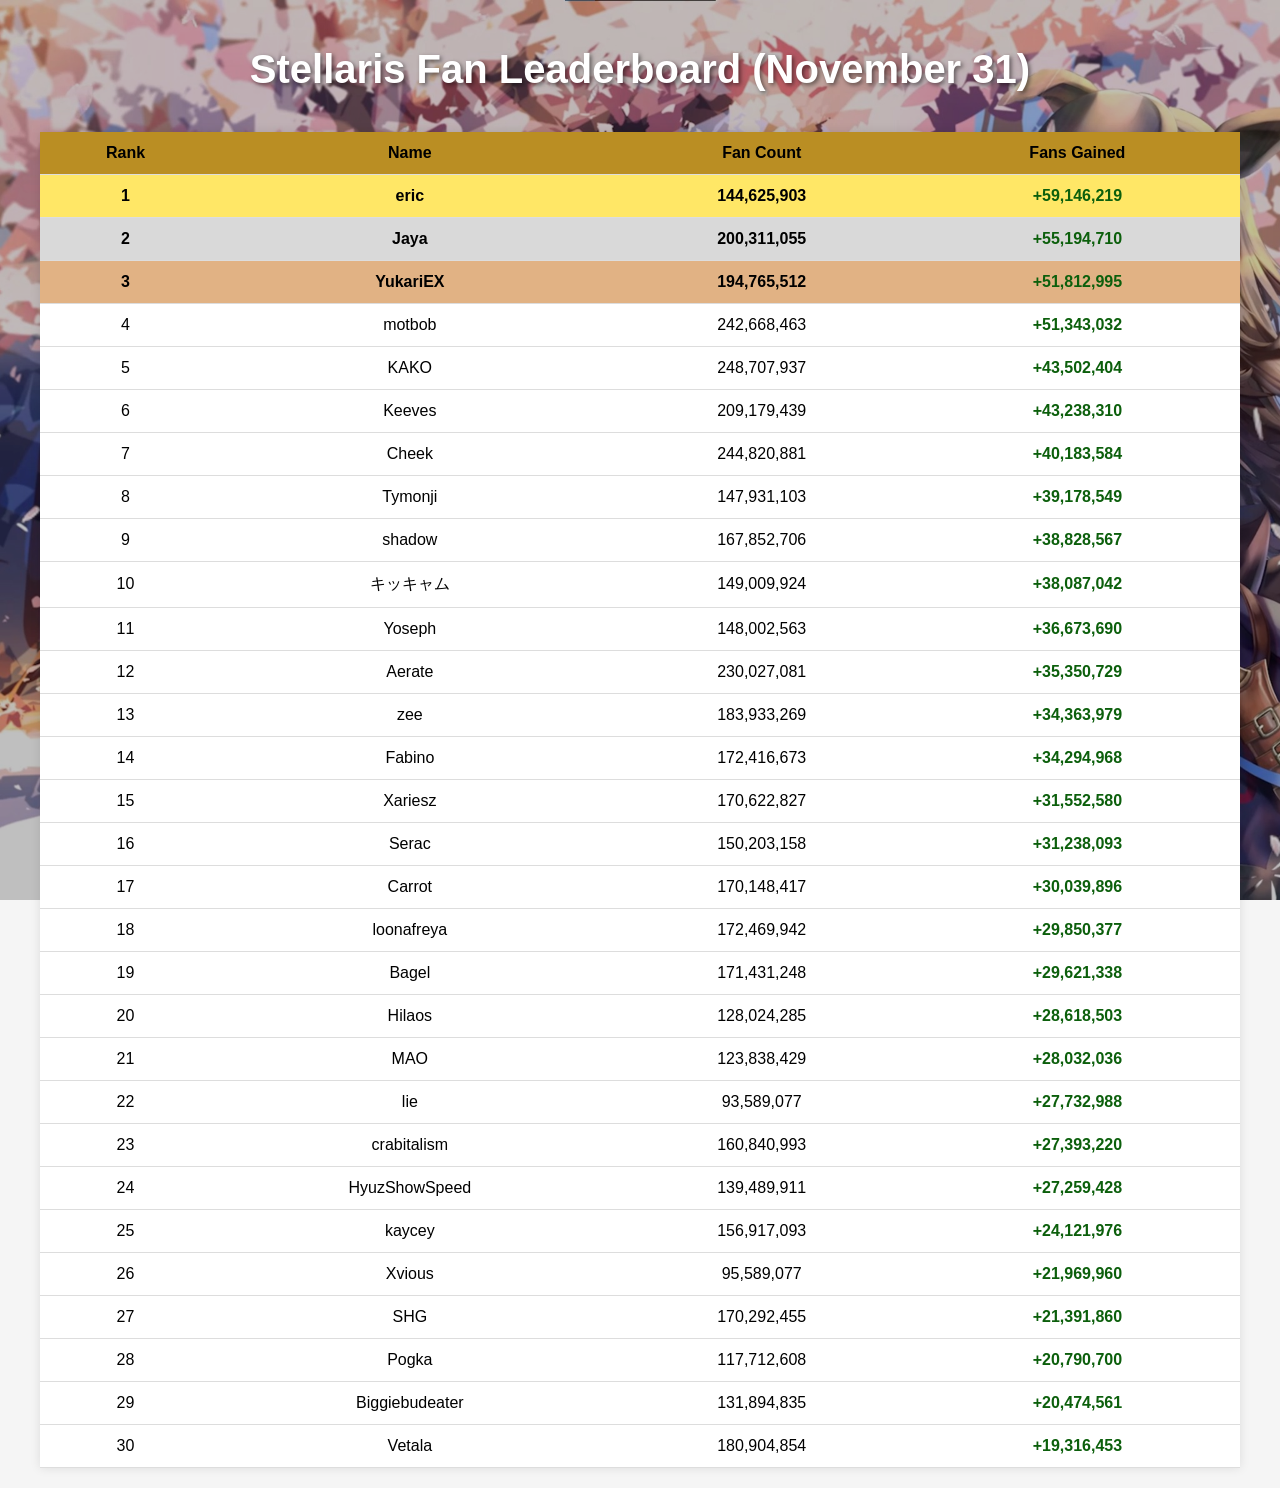
==== index.html @ b17f7ed2 "Nov. 31 Update" ====
<!DOCTYPE html>
<html lang="en">
<head>
  <meta charset="UTF-8">
  <meta name="viewport" content="width=device-width, initial-scale=1.0">
  <title>Stellaris Club Fan Leaderboard</title>
  <link rel="stylesheet" href="style.css">
  <style>
    /* Basic table styling */
    body {
      font-family: Arial, sans-serif;
      background-color: #f5f5f5;
      padding: 20px;
      color: #000;
    }

    table {
      width: 100%;
      border-collapse: collapse;
      margin-top: 20px;
      background-color: #fff;
      box-shadow: 0 0 10px rgba(0,0,0,0.1);
    }

    th, td {
      padding: 12px;
      text-align: center;
      border-bottom: 1px solid #ddd;
    }

    th {
      background-color: #BA8E23;
      color: #000;
    }

    tr:hover {
      background-color: #f1f1f1;
    }

    /* Optional: Fans Gained column default styling, dynamic color handled in script.js */
    td.fans-gained {
      font-weight: bold;
    }
  </style>
</head>
<body>

  <h1>Stellaris Fan Leaderboard (November 31)</h1>

  <table id="leaderboard">
    <thead>
      <tr>
        <th>Rank</th>
        <th>Name</th>
        <th>Fan Count</th>
        <th>Fans Gained</th>
      </tr>
    </thead>
    <tbody>
      <!-- Rows will be injected here by script.js -->
    </tbody>
  </table>

  <script src="script.js"></script>
</body>
</html>
---- style.css ----
/* style.css */

/* Body styling with background image */
body {
  font-family: Arial, sans-serif;
  color: #000;
  margin: 0;
  padding: 20px;
  display: flex;
  flex-direction: column;
  align-items: center; /* Center all content horizontally */
  position: relative;
}

body::before {
  content: '';
  position: fixed;
  top: 0;
  left: 0;
  width: 100%;
  height: 100%;
  background-image: url('background.jpg'); /* Replace with your image */
  background-size: cover;
  background-position: center;
  background-repeat: no-repeat;
  filter: brightness(75%); /* Reduce brightness to 75% */
  z-index: -1;
}

/* Header styling */
h1 {
  text-align: center;
  font-size: 2.5em; /* Bigger font */
  margin-bottom: 20px;
  color: #fff; /* White text */
  text-shadow: 2px 2px 4px rgba(0,0,0,0.5); /* Soft text shadow */
}

/* Table styling */
table {
  width: 50%; /* Narrower table */
  max-width: 1200px;
  border-collapse: collapse;
  margin-top: 10px;
  background-color: rgba(255, 255, 255, 0.95);
  box-shadow: 0 0 10px rgba(0,0,0,0.2);
  text-align: center;
}

/* ✅ Table header styling */
th {
  padding: 12px;
  font-weight: bold;
}

/* Table cells */
td {
  padding: 10px;
  border-bottom: 1px solid #ddd;
}

/* Hover effect */
tr:hover {
  background-color: rgba(200,200,200,0.3);
}

/* Fans Gained column styling */
td.fans-gained {
  font-weight: bold;
}

/* Top 3 row medals with 60% opacity */
tr.gold {
  background-color: rgba(255, 215, 0, 0.6) !important; /* Gold */
  color: #000;
  font-weight: bold;
}

tr.silver {
  background-color: rgba(192, 192, 192, 0.6) !important; /* Silver */
  color: #000;
  font-weight: bold;
}

tr.bronze {
  background-color: rgba(205, 127, 50, 0.6) !important; /* Bronze */
  color: #000;
  font-weight: bold;
}
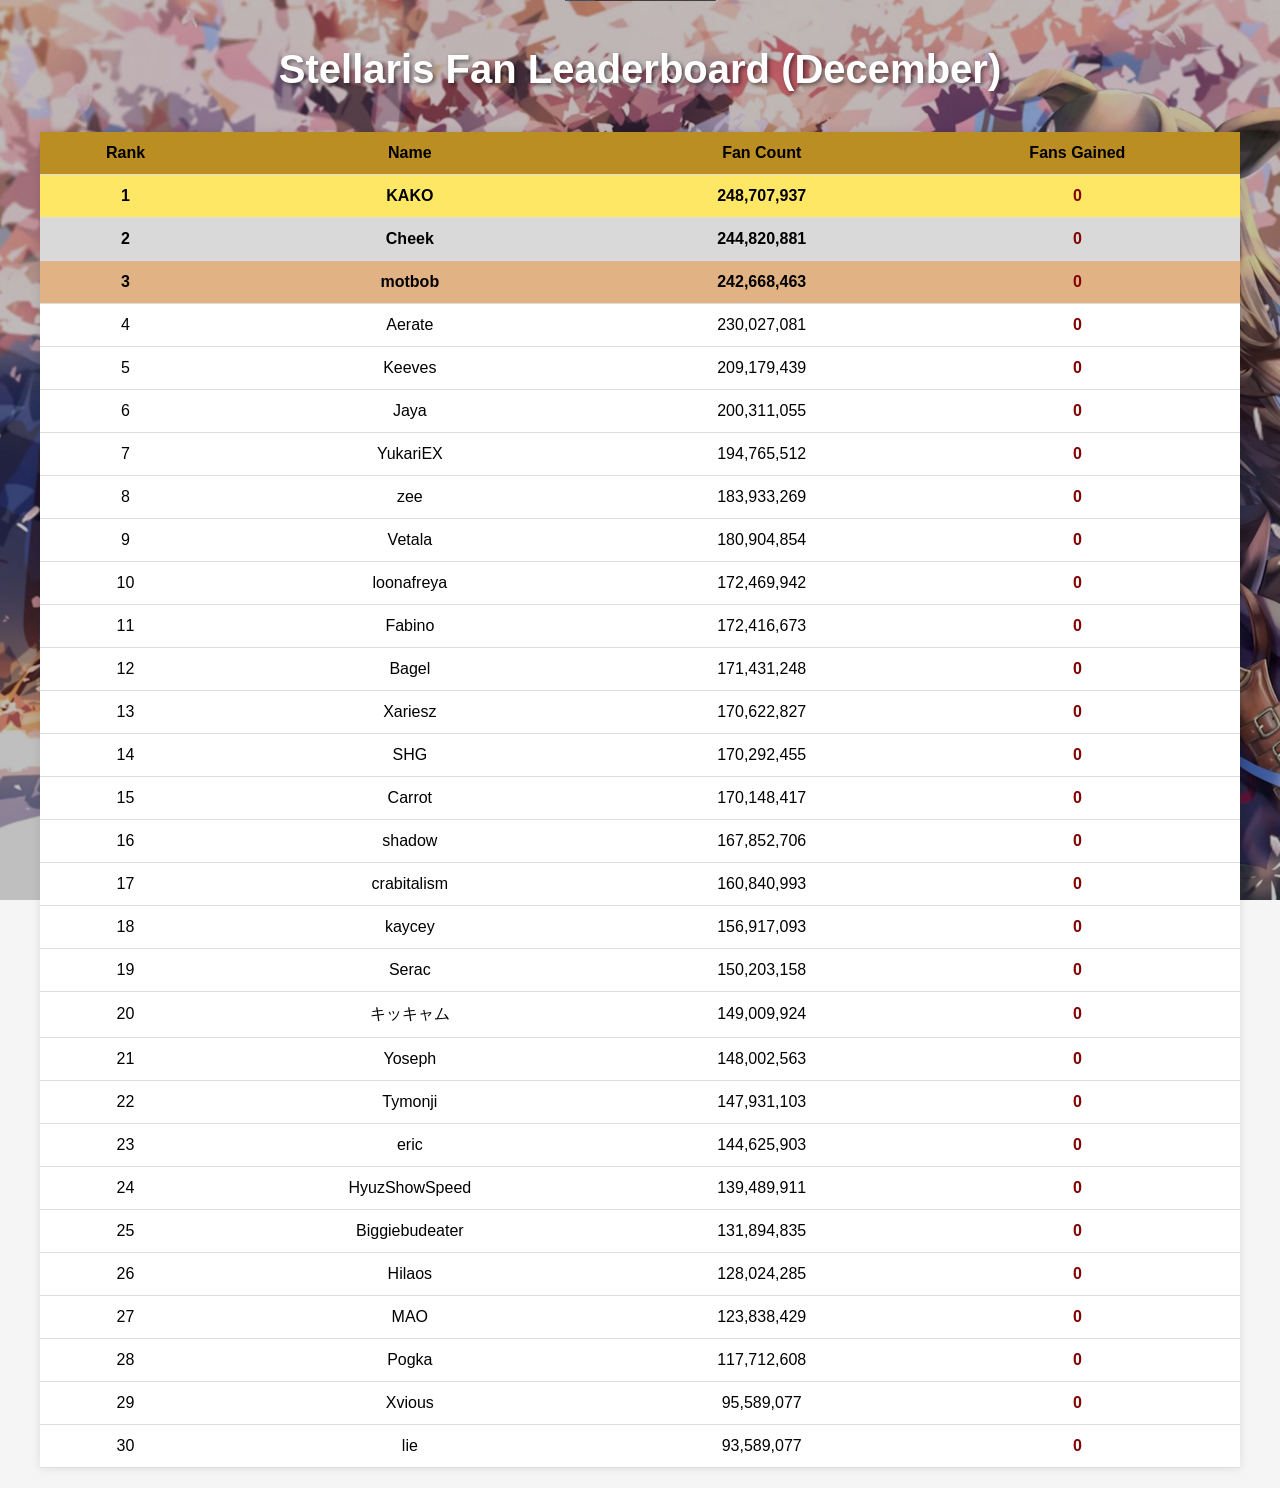
==== commit 51ea0988: "Move files to root" ====
--- a/index.html
+++ b/index.html
@@ -45,7 +45,7 @@
 </head>
 <body>
 
-  <h1>Stellaris Fan Leaderboard (November 31)</h1>
+  <h1>Stellaris Fan Leaderboard (December)</h1>
 
   <table id="leaderboard">
     <thead>
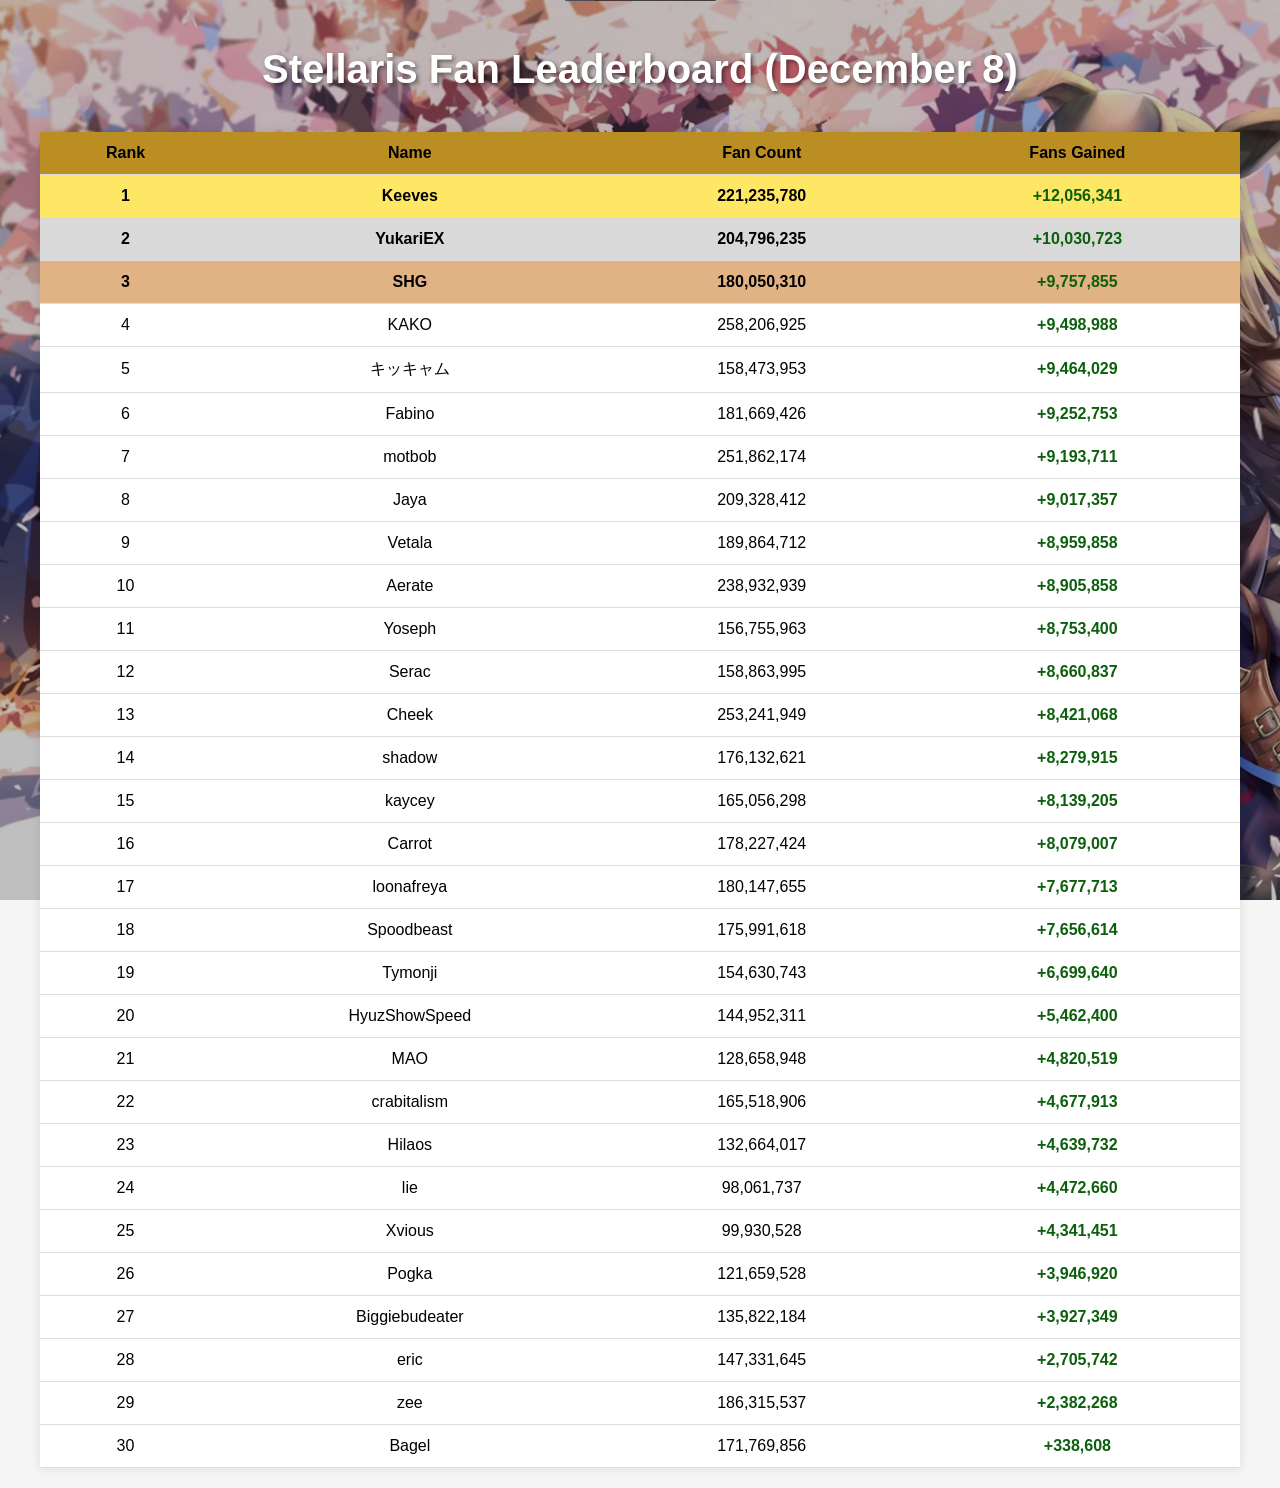
==== commit 6f7c5542: "Nov. 8 update" ====
--- a/index.html
+++ b/index.html
@@ -45,7 +45,7 @@
 </head>
 <body>
 
-  <h1>Stellaris Fan Leaderboard (December)</h1>
+  <h1>Stellaris Fan Leaderboard (December 8)</h1>
 
   <table id="leaderboard">
     <thead>
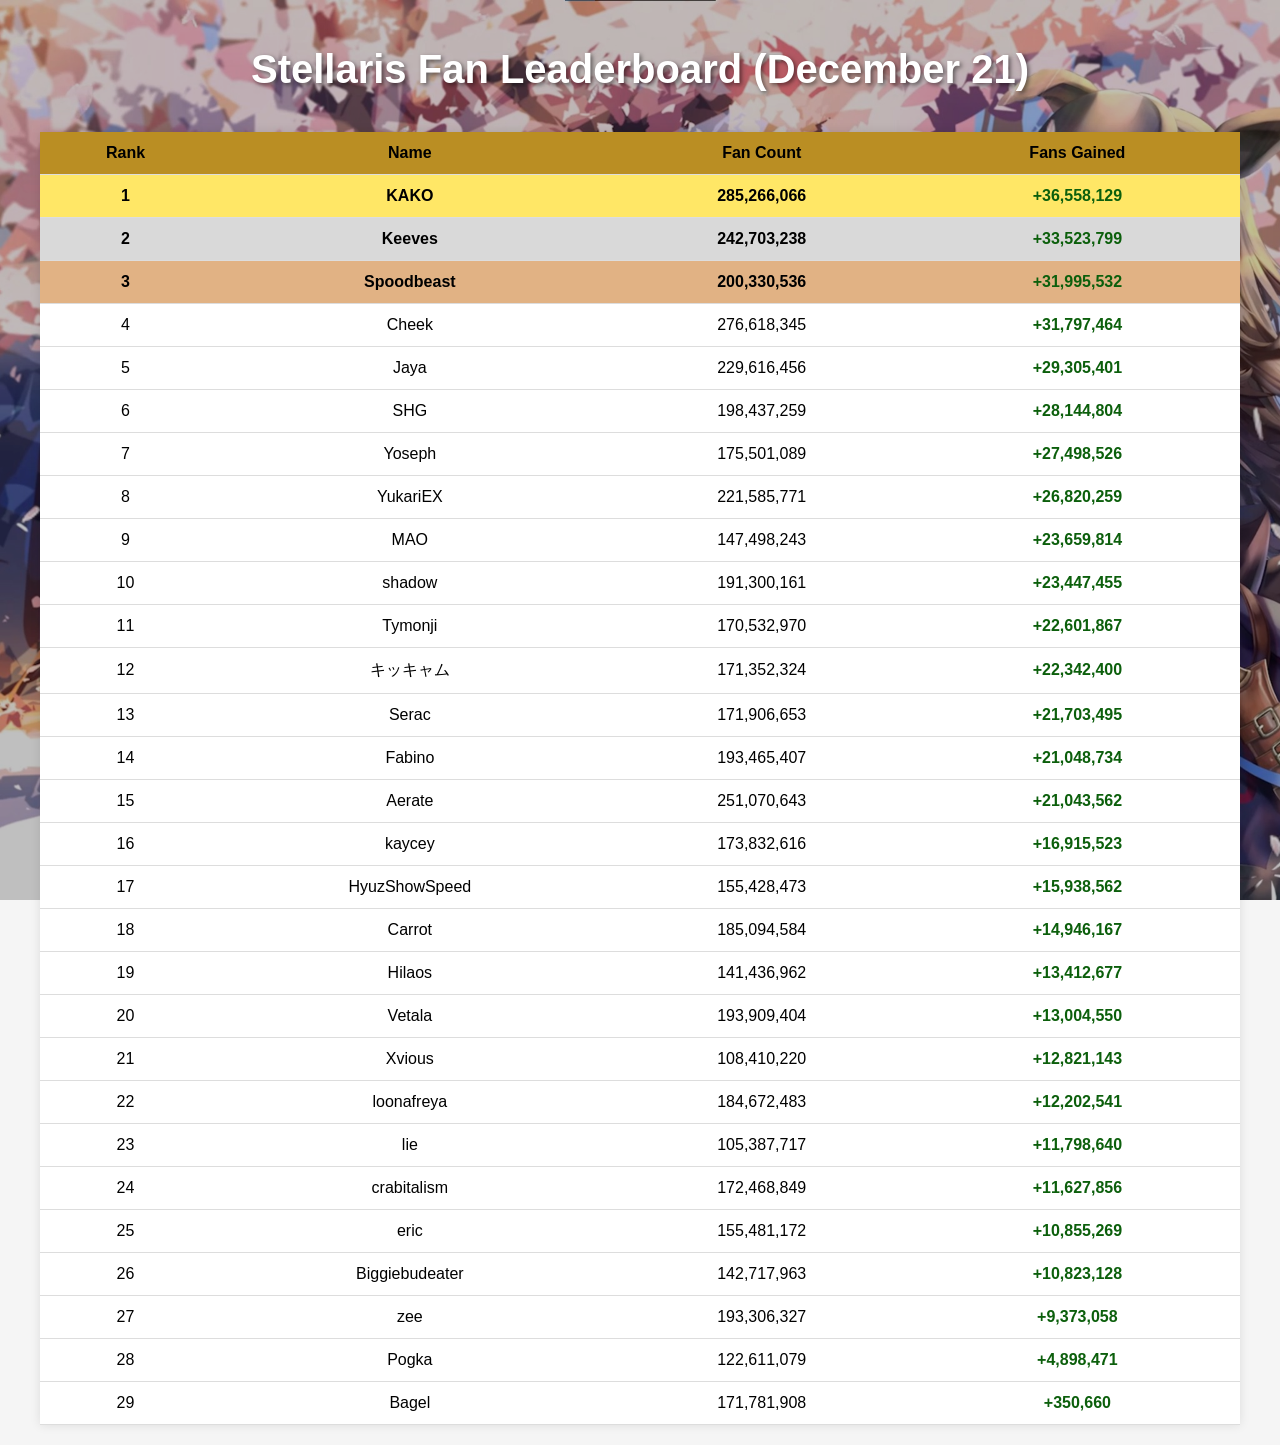
==== commit 6ddaffab: "Dec 21 update" ====
--- a/index.html
+++ b/index.html
@@ -45,7 +45,7 @@
 </head>
 <body>
 
-  <h1>Stellaris Fan Leaderboard (December 8)</h1>
+  <h1>Stellaris Fan Leaderboard (December 21)</h1>
 
   <table id="leaderboard">
     <thead>
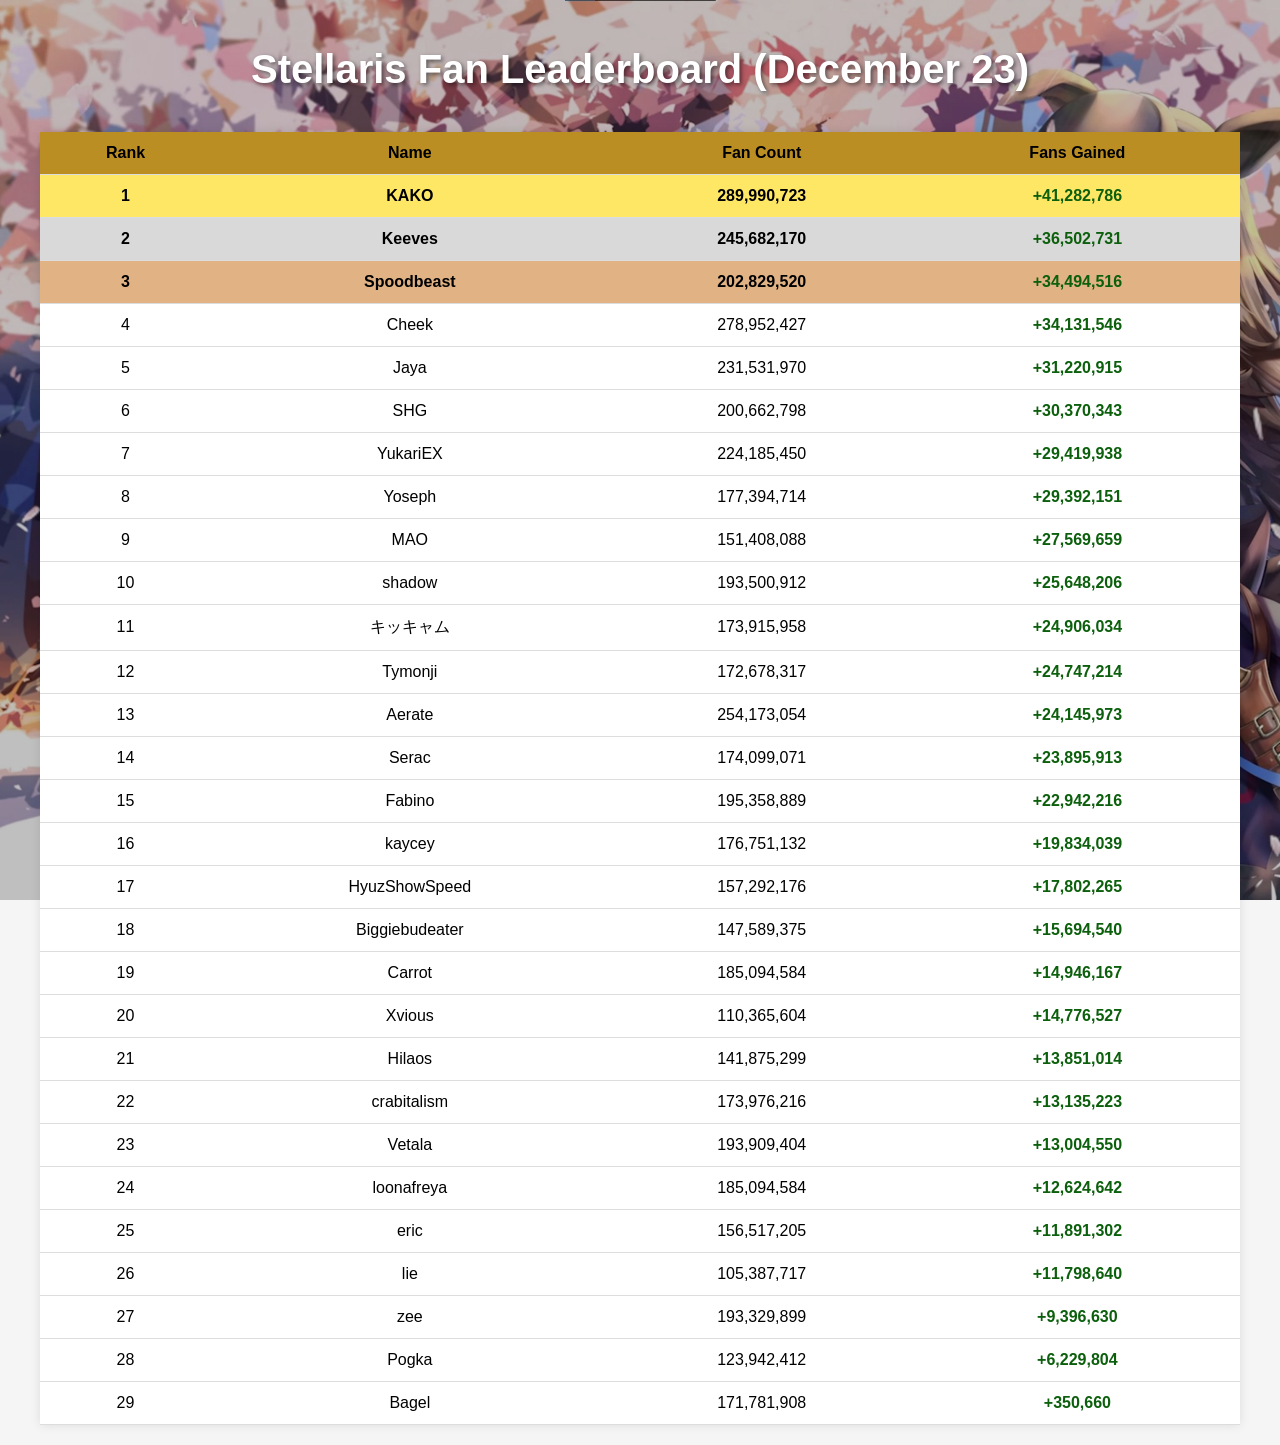
==== commit 9eafd9d0: "Dec 23 update" ====
--- a/index.html
+++ b/index.html
@@ -45,7 +45,7 @@
 </head>
 <body>
 
-  <h1>Stellaris Fan Leaderboard (December 21)</h1>
+  <h1>Stellaris Fan Leaderboard (December 23)</h1>
 
   <table id="leaderboard">
     <thead>
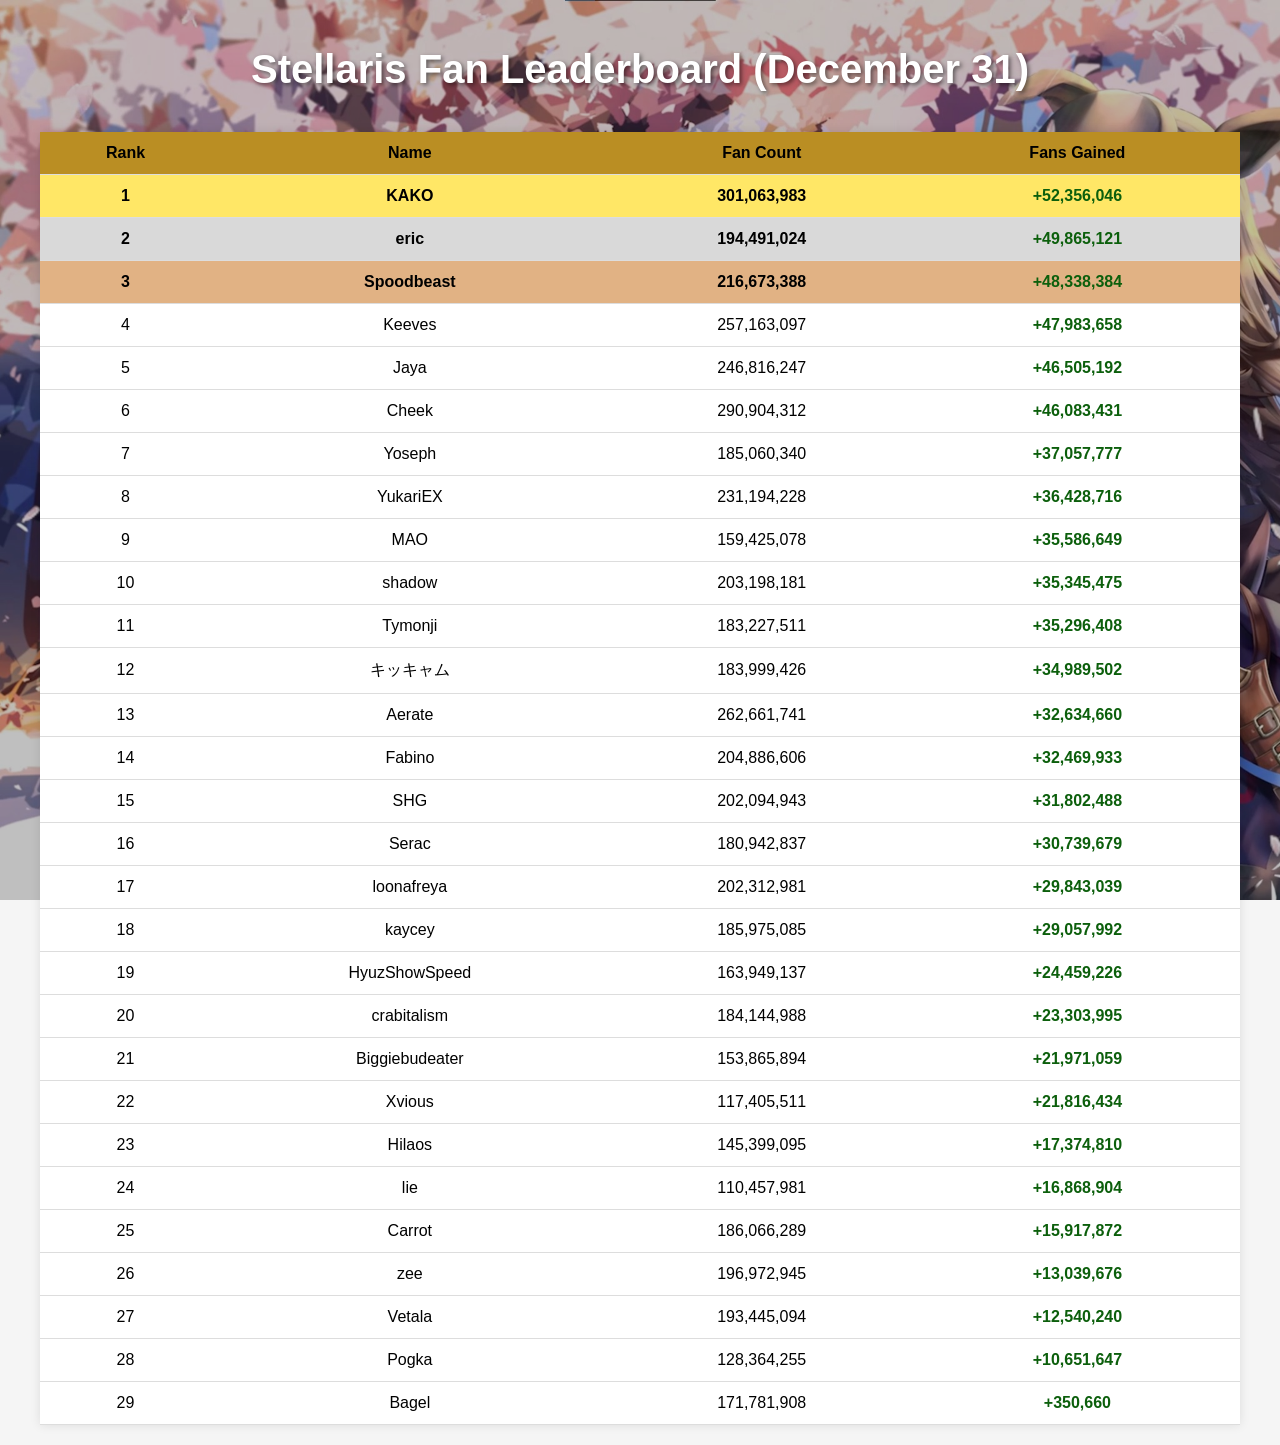
==== commit 22784685: "Dec 31 update" ====
--- a/index.html
+++ b/index.html
@@ -45,7 +45,7 @@
 </head>
 <body>
 
-  <h1>Stellaris Fan Leaderboard (December 23)</h1>
+  <h1>Stellaris Fan Leaderboard (December 31)</h1>
 
   <table id="leaderboard">
     <thead>
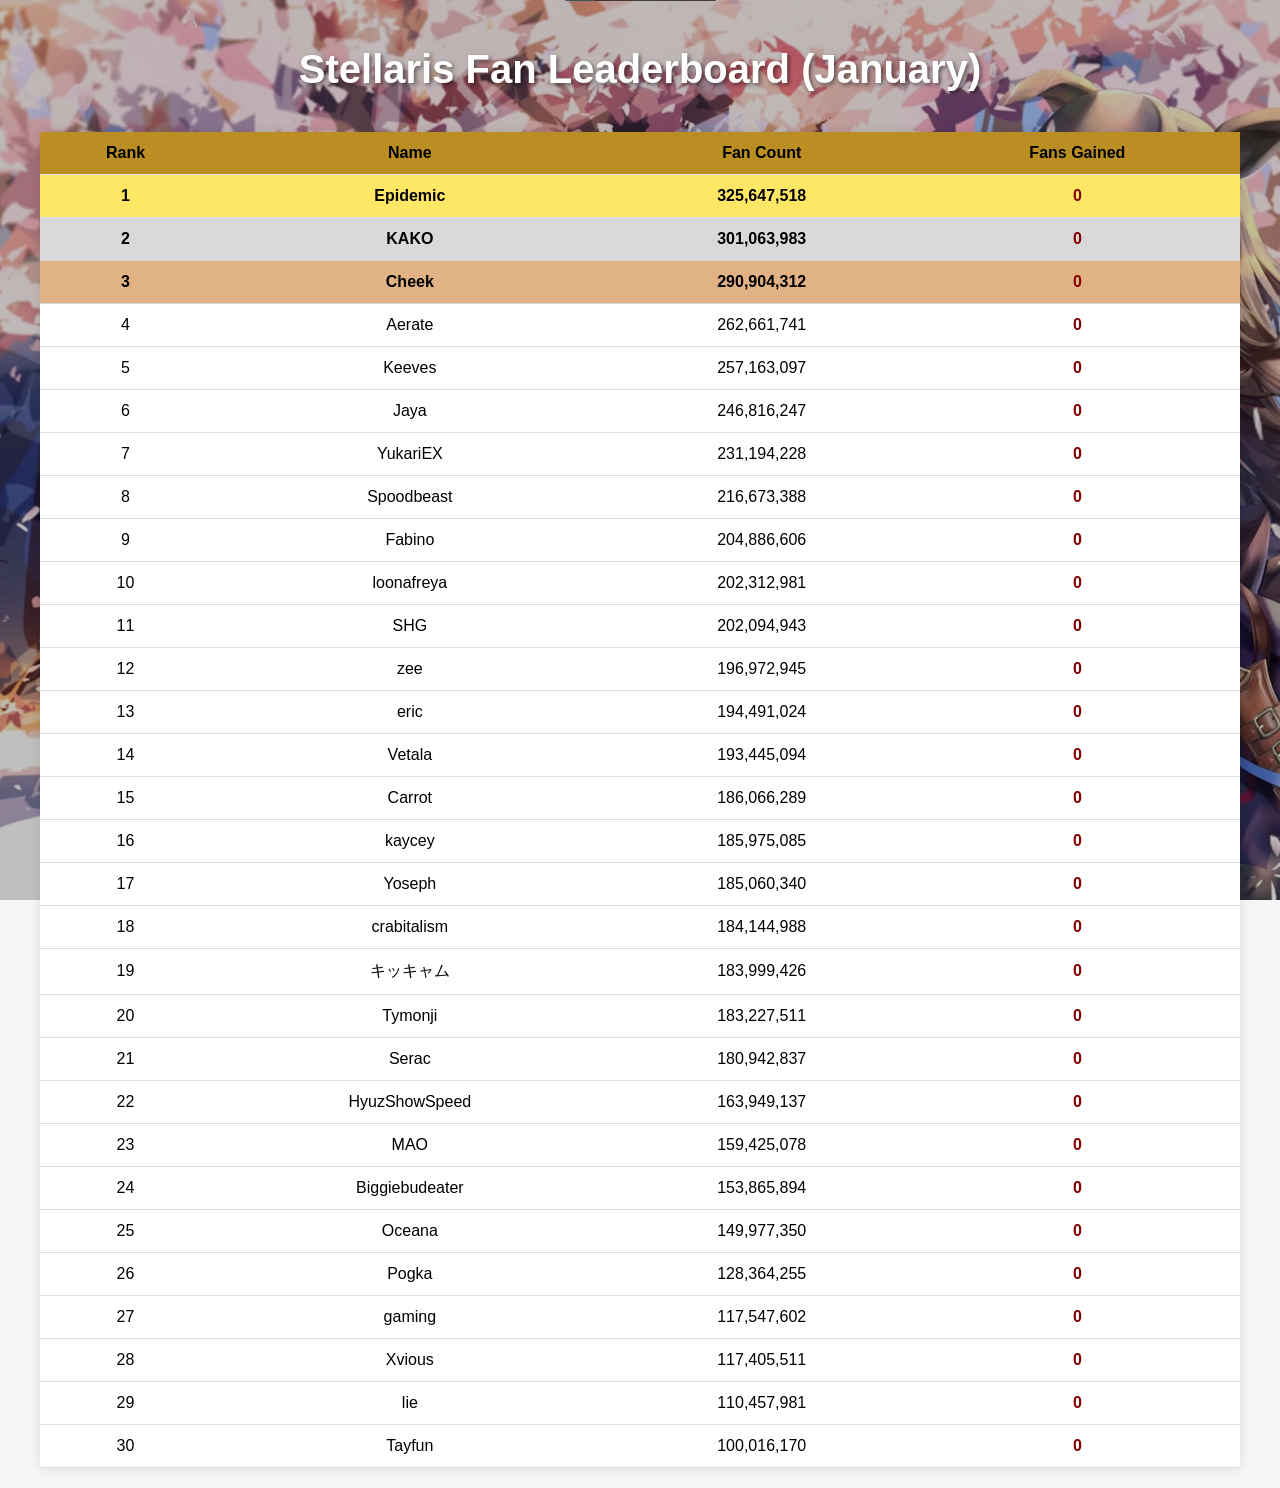
==== commit 9491d35e: "January initial fans" ====
--- a/index.html
+++ b/index.html
@@ -45,7 +45,7 @@
 </head>
 <body>
 
-  <h1>Stellaris Fan Leaderboard (December 31)</h1>
+  <h1>Stellaris Fan Leaderboard (January)</h1>
 
   <table id="leaderboard">
     <thead>
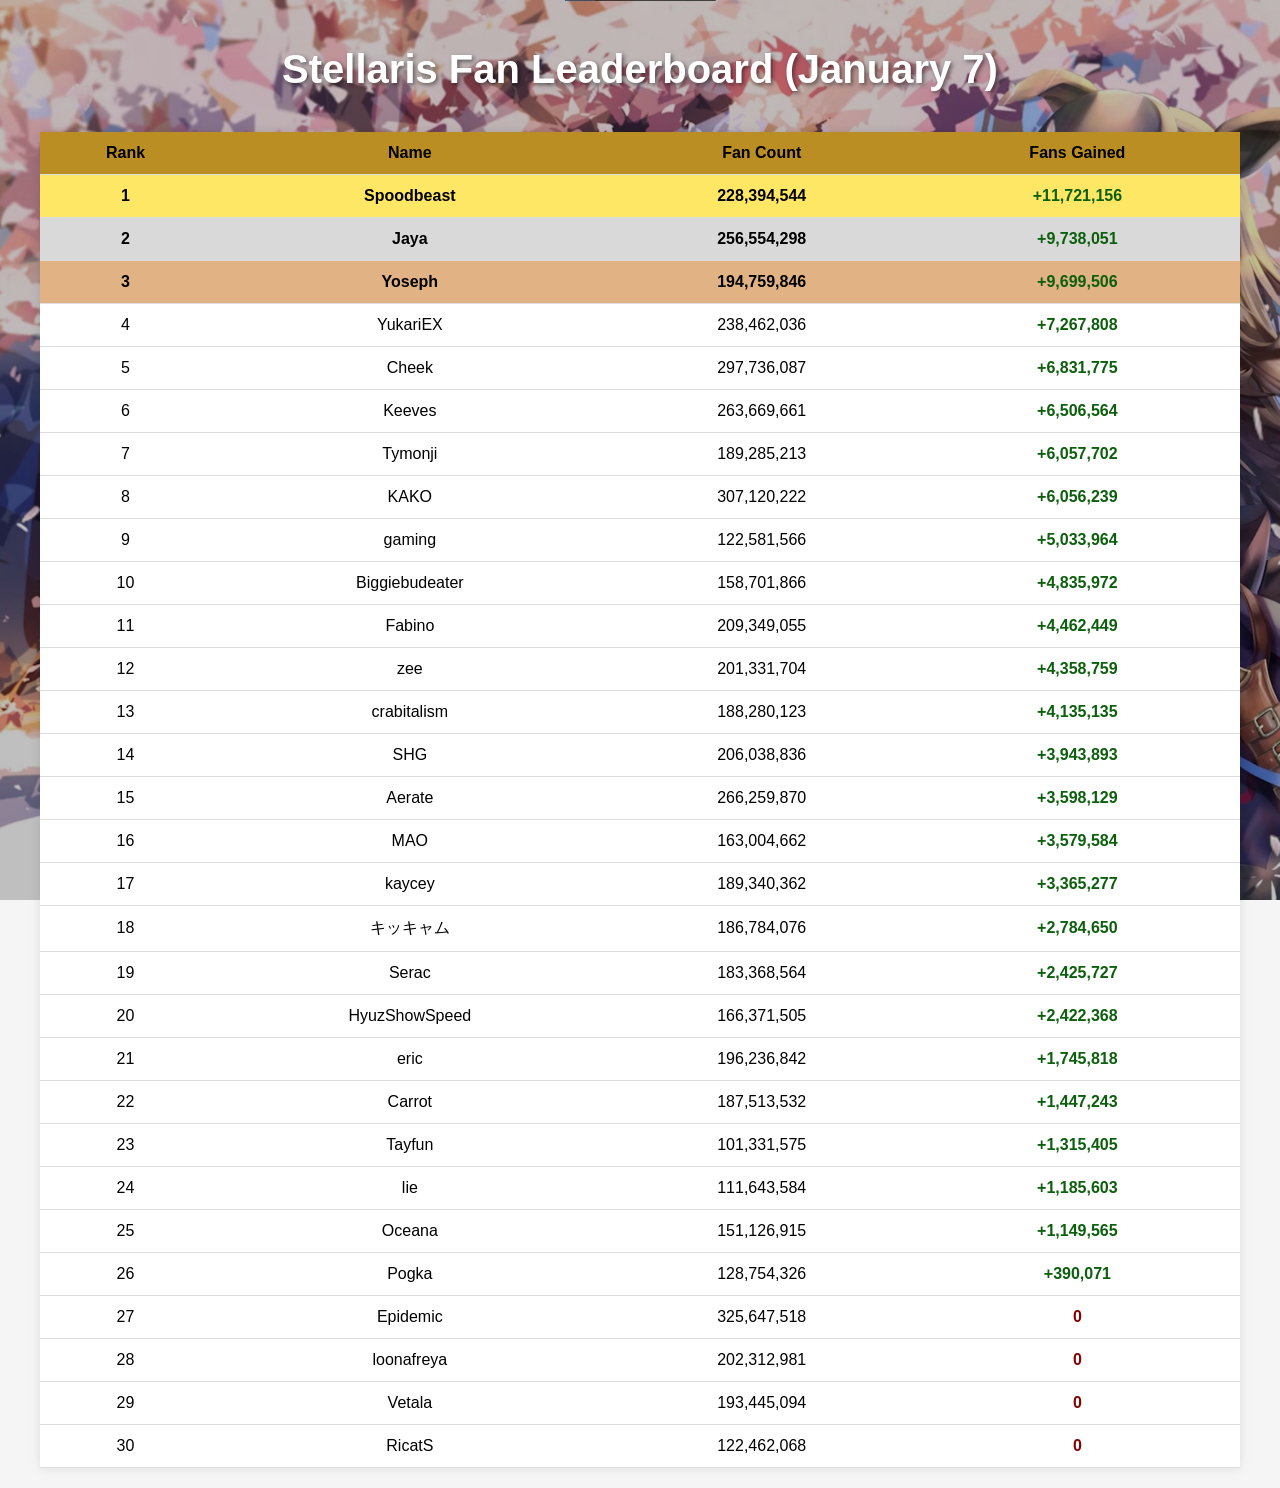
==== commit 4aeb0928: "Jan 7 update" ====
--- a/index.html
+++ b/index.html
@@ -45,7 +45,7 @@
 </head>
 <body>
 
-  <h1>Stellaris Fan Leaderboard (January)</h1>
+  <h1>Stellaris Fan Leaderboard (January 7)</h1>
 
   <table id="leaderboard">
     <thead>
